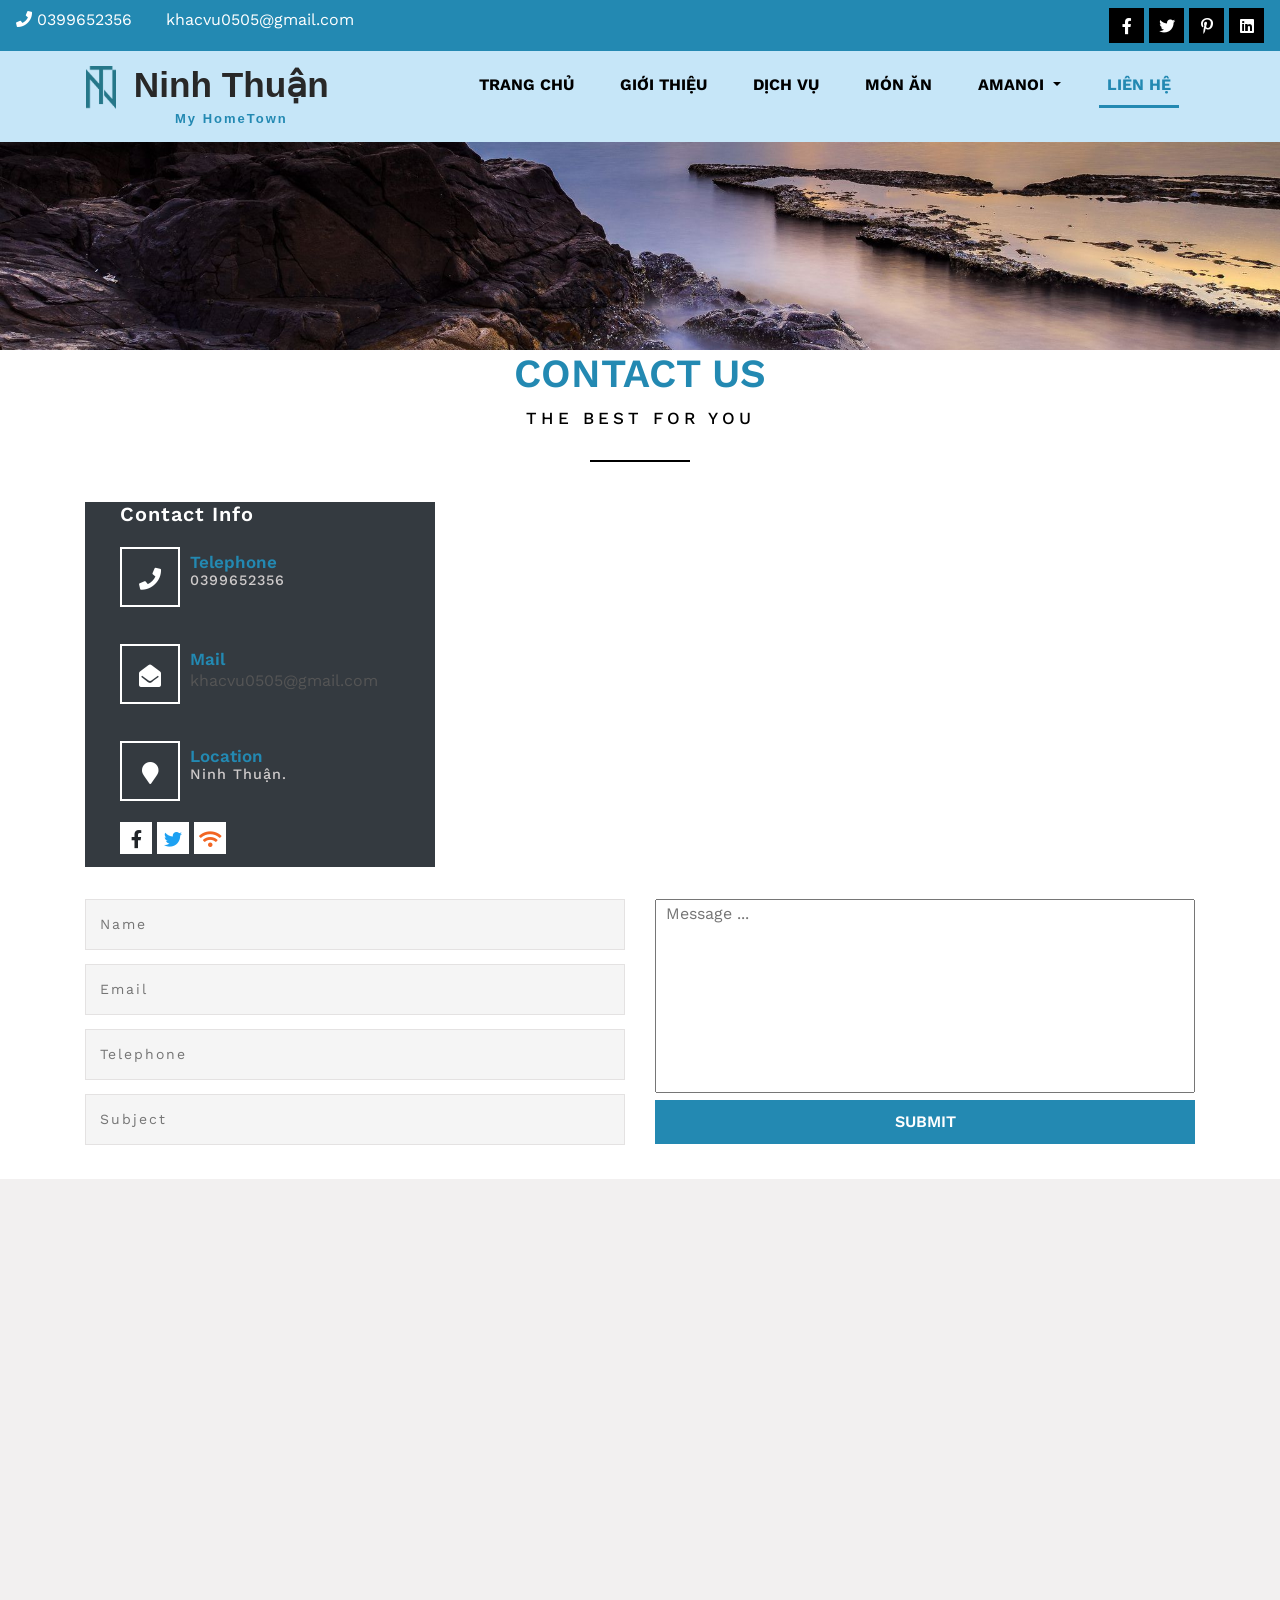
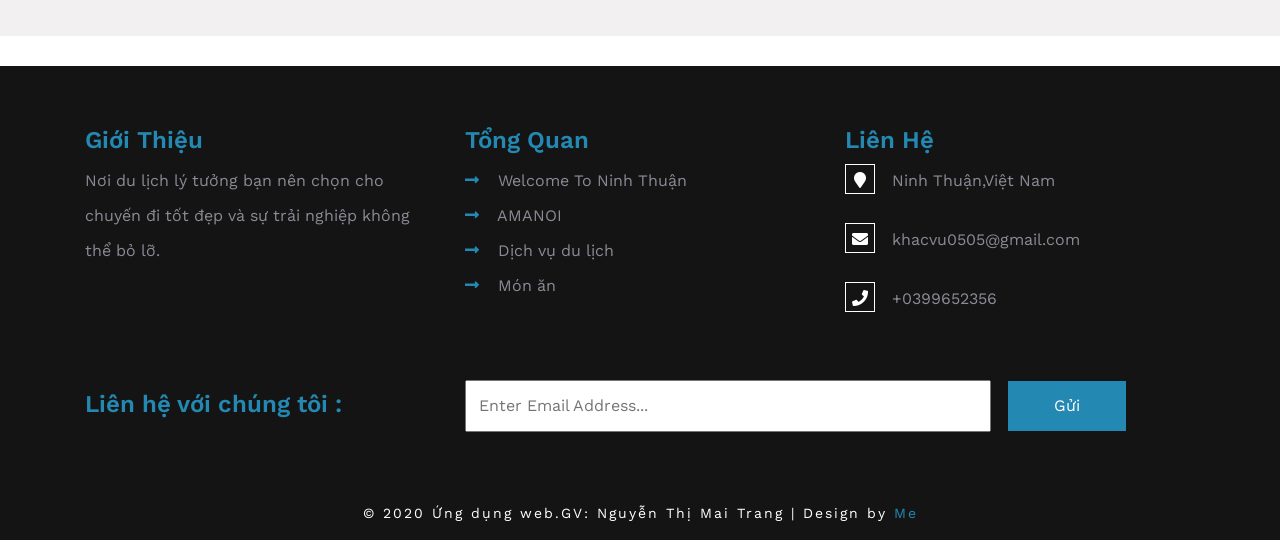
==== contact.html @ 6b917d50 "Project_MyHomeTown" ====
<!DOCTYPE html>
<html lang="en">

<head>
    <meta charset="UTF-8">
    <meta name="viewport" content="width=device-width, initial-scale=1.0">
    <title>Ninh Thuận Province</title>
    <!-- Owl Carousel (Phần banner)  -->
    <link rel="stylesheet" href="css/owl.carousel.min.css">
    <link rel="stylesheet" href="css/owl.theme.default.min.css">
    <!-- Font gg  -->
    <link href="https://fonts.googleapis.com/css2?family=Work+Sans:ital,wght@0,300;0,400;1,700&display=swap"
        rel="stylesheet">
    <!-- BS4 -->
    <link rel="stylesheet" href="https://stackpath.bootstrapcdn.com/bootstrap/4.5.0/css/bootstrap.min.css"
        integrity="sha384-9aIt2nRpC12Uk9gS9baDl411NQApFmC26EwAOH8WgZl5MYYxFfc+NcPb1dKGj7Sk" crossorigin="anonymous">
    <!-- Font AweSome  -->
    <link rel="stylesheet" href="https://cdnjs.cloudflare.com/ajax/libs/font-awesome/5.14.0/css/all.min.css">
    <!-- Main CSS  -->
    <link rel="stylesheet" href="css/contact.css">

</head>

<body>

    <header class="header">
        <div class="header__contact container-fluid " id="contact__header">
            <div class="row">
                <div class="col-md-6 text-white text-center text-md-left">
                    <span class="mr-4">
                        <i class="fa fa-phone" aria-hidden="true"></i>
                        0399652356
                    </span>
                    <span class="gmail">
                        <i class="fa fa-envelope-o" aria-hidden="true"></i>
                        <a href="#">khacvu0505@gmail.com</a>
                    </span>
                </div>
                <div class="col-md-6 text-right icons text-center text-md-right">
                    <a href="https://www.facebook.com/nguyen.khacvu.509" target="blank">
                        <i class="fab fa-facebook-f"></i>
                    </a>
                    <a href="#">
                        <i class="fab fa-twitter"></i>
                    </a>
                    <a href="#">
                        <i class="fab fa-pinterest-p" aria-hidden="true"></i>
                    </a>
                    <a href="#">
                        <i class="fab fa-linkedin" aria-hidden="true"></i>
                    </a>
                </div>

            </div>
        </div>
        <div class="header__nav ">
            <nav class="container navbar navbar-expand-md navbar-light ">
                <a class="navbar-brand" href="#" id="logo">

                    <h1 class="mb-0">
                        <img src="./img/logo.jpg" alt="logoNT" class="mr-2" width="30px">
                        Ninh Thuận
                    </h1>
                    <p class="mb-0 text-center ml-5">My HomeTown</p>
                </a>
                <button class="navbar-toggler" type="button" data-toggle="collapse" data-target="#navbar-instruction"
                    aria-controls="navbarSupportedContent" aria-expanded="false" aria-label="Toggle navigation">
                    <span class="navbar-toggler-icon"></span>
                </button>

                <div class="collapse navbar-collapse" id="navbar-instruction">
                    <ul class="navbar-nav ml-auto font-weight-bold">
                        <li class="nav-item ">
                            <a class="nav-link" href="index.html">TRANG CHỦ <span class="sr-only">(current)</span></a>

                        </li>
                        <li class="nav-item">
                            <a class="nav-link" href="#welcome">GIỚI THIỆU</a>
                        </li>
                        <li class="nav-item">
                            <a class="nav-link" href="#service">DỊCH VỤ</a>
                        </li>
                        <li class="nav-item">
                            <a class="nav-link" href="#food">MÓN ĂN</a>
                        </li>
                        <li class="nav-item dropdown">
                            <a class="nav-link dropdown-toggle" href="#amanoi" id="#amanoi" role="button"
                                data-toggle="amanoi" aria-haspopup="true" aria-expanded="false">
                                AMANOI
                            </a>
                            <div class="dropdown-menu" aria-labelledby="amanoi">
                                <a class="dropdown-item" href="#amanoi">Du lịch</a>
                                <a class="dropdown-item" href="#amanoi">Nghỉ dưỡng</a>

                            </div>
                        </li>
                        <li class="nav-item active">
                            <a class="nav-link" href="./contact.html">LIÊN HỆ</a>
                        </li>
                    </ul>

                </div>
            </nav>
        </div>
    </header>
    <section class="images"></section>
    <section class="contact">
        <div class="contact__title text-center">
            <h2>CONTACT US</h2>
            <p>THE BEST FOR YOU</p>
        </div>
        <div class="contact__content container-md pt-4">
            <div class="row">
                <div class=" col-lg-4">
                    <div class="contact__left bg-dark ">
                        <h3>Contact Info</h3>
                        <ul class="pl-0">
                            <li class="item">

                                <i class="fa fa-phone"></i>
                                <span>
                                    <h4>Telephone</h4>
                                    <h5>0399652356</h5>
                                </span>
                                <div class="clear"></div>
                            </li>
                            <li class="item py-3 mail">

                                <i class="fa fa-envelope-open"></i>
                                <span>
                                    <h4>Mail</h4>
                                    <a href="#">khacvu0505@gmail.com</a>
                                </span>
                                <div class="clear"></div>
                            </li>
                            <li class="item location">
                                <i class="fa fa-map-marker" aria-hidden="true"></i>
                                <span>
                                    <h4>Location</h4>
                                    <h5>Ninh Thuận.</h5>
                                </span>
                                <div class="clear"></div>
                            </li>
                            <li class=" icons">
                                <i class="fab fa-facebook-f"></i>
                                <i class="fab fa-twitter"></i>
                                <i class="fa fa-wifi" aria-hidden="true"></i>
                            </li>
                        </ul>
                    </div>
                </div>

                <div class="col-lg-8">
                    <div class="contact__right">
                    </div>
                </div>

            </div>
        </div>
        <div class="contact__map container pt-3">
            <form>
                <div class="row">
                    <div class=" col-12 col-lg-6">
                        <div class="formLeft container px-0">
                            <input type="text" placeholder="Name" required>
                            <input type="email" placeholder="Email" required>
                            <input type="tel" placeholder="Telephone" required>
                            <input type="text" placeholder="Subject" required>
                        </div>
                    </div>

                    <div class="col-12 col-lg-6">
                        <div class="formRight container px-0">
                            <textarea placeholder="Message ..."></textarea>
                            <button type="submit">SUBMIT</button>
                        </div>
                    </div>
                </div>

            </form>
        </div>
    </section>
    <section class="map">
        <iframe
            src="https://www.google.com/maps/embed?pb=!1m18!1m12!1m3!1d500017.24169936!2d108.61192009256891!3d11.737925483855966!2m3!1f0!2f0!3f0!3m2!1i1024!2i768!4f13.1!3m3!1m2!1s0x3170956e17fa09af%3A0xf8f5929e768e9e45!2zTmluaCBUaHXhuq1uLCBWaeG7h3QgTmFt!5e0!3m2!1svi!2s!4v1596954911091!5m2!1svi!2s"
            width="600" height="450" frameborder="0" style="border:0;" allowfullscreen="" aria-hidden="false"
            tabindex="0">
        </iframe>
    </section>
    <footer class="footer">
        <div class="footer__info container">
            <div class="row ">
                <div class="footer__items col-12 col-lg-4">
                    <h4>Giới Thiệu</h4>
                    <p class="footer__text">Nơi du lịch lý tưởng bạn nên chọn cho chuyến đi tốt đẹp và sự trải nghiệp
                        không thể bỏ lỡ.</p>
                </div>
                <div class="footer__items arrowRight col-12 col-lg-4">
                    <h4>Tổng Quan</h4>
                    <ul>
                        <li><a href="#">
                                <i class="fa fa-long-arrow-alt-right"></i>
                                Welcome To Ninh Thuận
                            </a></li>
                        <li><a href="#stats">
                                <i class="fa fa-long-arrow-alt-right"></i>
                                AMANOI
                            </a></li>
                        <li><a href="#service">
                                <i class="fa fa-long-arrow-alt-right"></i>
                                Dịch vụ du lịch
                            </a></li>
                        <li><a href="#food">
                                <i class="fa fa-long-arrow-alt-right"></i>
                                Món ăn
                            </a></li>

                    </ul>
                </div>
                <div class="footer__items  footer__icons col-12 col-lg-4">
                    <h4 id="lienhe">Liên Hệ</h4>
                    <ul>
                        <li><a href="#">
                                <i class="fa fa-map-marker" aria-hidden="true"></i>
                                Ninh Thuận,Việt Nam
                            </a></li>
                        <li class="my-4"><a href="#">
                                <i class="fa fa-envelope" aria-hidden="true"></i>
                                khacvu0505@gmail.com
                            </a></li>
                        <li><a href="#">
                                <i class="fa fa-phone" aria-hidden="true"></i>
                                +0399652356
                            </a></li>
                    </ul>
                </div>
            </div>
        </div>
        <div class="footer__signUp container mt-5">
            <div class="row">
                <h4 class="col-12 col-lg-4">Liên hệ với chúng tôi : </h4>
                <form class="col-12 col-lg-8">
                    <input type="text" placeholder="Enter Email Address..." required>
                    <button type="submit" value="SUBMIT">Gửi</button>
                </form>
            </div>

        </div>
        <div class="footer__design mt-5">
            <p class="col-12">© 2020 Ứng dụng web.GV: Nguyễn Thị Mai Trang | Design by <a href="#">Me</a> </p>
        </div>
    </footer>


    <!-- BS4 JS  -->
    <script src="https://code.jquery.com/jquery-3.5.1.min.js"
        integrity="sha256-9/aliU8dGd2tb6OSsuzixeV4y/faTqgFtohetphbbj0=" crossorigin="anonymous"></script>
    <script src="https://cdn.jsdelivr.net/npm/popper.js@1.16.0/dist/umd/popper.min.js"
        integrity="sha384-Q6E9RHvbIyZFJoft+2mJbHaEWldlvI9IOYy5n3zV9zzTtmI3UksdQRVvoxMfooAo"
        crossorigin="anonymous"></script>
    <script src="https://stackpath.bootstrapcdn.com/bootstrap/4.5.0/js/bootstrap.min.js"
        integrity="sha384-OgVRvuATP1z7JjHLkuOU7Xw704+h835Lr+6QL9UvYjZE3Ipu6Tp75j7Bh/kR0JKI"
        crossorigin="anonymous"></script>


</body>
---- css/contact.css ----
html,
body {
    font-family: "Work Sans", sans-serif;
}
.clear {
    clear: both;
}
/* Header  */
header {
    position: fixed;
    z-index: 999;
    width: 100%;
    background-color: #c6e6f8;
}
.header__contact {
    background: #2389b2;
    padding: 0.5em 1em;
}
.header .header__contact .row .gmail a {
    text-decoration: none;
    color: white;
    transition: all 0.5s;
}
.header .header__contact .row .gmail a:hover {
    color: #00a98f;
}
.header .icons i {
    width: 35px;
    height: 35px;
    border: 1px solid black;
    background-color: black;
    color: white;
    text-align: center;
    line-height: 35px;
    transition: all 0.5s;
}
.header .icons i:hover {
    border: 1px solid white;
    background-color: #2389b2;
    color: white;
    cursor: pointer;
}
.header__nav {
    background-attachment: fixed;
}
.header__nav #logo p {
    font-size: 13px;
    color: #2389b2;
    letter-spacing: 2px;
    font-weight: 700;
    font-family: sans-serif;
}
.header__nav #logo h1 {
    color: #282828;
    font-weight: bold;
    font-family: sans-serif;
    font-size: 2.2rem;
}
.navbar-nav .nav-item .nav-link {
    color: black;
}
.navbar-nav .nav-item::after {
    content: "";
    width: 0;
    height: 3px;
    display: block;
    background-color: #2389b2;
    transition: all 0.5s;
}
.navbar-nav .nav-item {
    margin: 0px 15px;
}
.navbar-nav .nav-item:hover::after {
    width: 100%;
}
.navbar-nav .nav-item:hover .nav-link {
    color: #2389b2;
    transition: all 0.5s;
}
.navbar-nav .nav-item.active::after {
    width: 100%;
}
.header .navbar-nav .nav-item.active a {
    color: #2389b2;
}
.header .navbar-nav .dropdown-menu {
    background-color: rgba(0, 0, 0, 0.65);
}
.header .navbar-nav .dropdown-menu .dropdown-item {
    color: white;
    transition: all 0.7s;
}
.header .navbar-nav .dropdown-menu .dropdown-item:hover {
    color: #2389b2;
    background-color: transparent;
}
.header .header__nav .navbar-collapse .navbar-nav {
    margin-top: -20px;
}

@media screen and (min-width: 768px) and (max-width: 992px) {
    .header__nav #logo h1 {
        font-size: 2rem;
    }
    .navbar-nav .nav-item {
        margin: 0px 5px;
    }
    .navbar-expand-md .navbar-nav .nav-link {
        padding: 0px;
    }
}

/* Images  */
.images {
    background: url("../img/banner2.jpg") no-repeat;
    height: 350px;
    background-size: cover;
    background-position: center;
}
/* CONTACT  */

.contact .contact__title h2 {
    font-size: 40px;
    font-weight: 600;
    color: #2389b2;
}
.contact .contact__title p {
    font-size: 17px;
    letter-spacing: 4px;
    color: #000000;
    font-weight: 500;
    position: relative;
    padding-bottom: 30px;
}
.contact .contact__title p::after {
    content: "";
    display: block;
    width: 100px;
    height: 2px;
    background-color: black;
    position: absolute;
    left: 50%;
    transform: translateX(-50%);
    bottom: 0;
}
.contact__left ul .item i {
    width: 60px;
    height: 60px;
    float: left;
    border: 2px solid white;
    text-align: center;
    line-height: 60px;
    margin-right: 10px;
    color: white;
    font-size: 22px;
}
.contact__left ul .item {
    margin: 21px 0;
}
.contact__left ul {
    list-style: none;
}
.contact__left ul .item span h4 {
    margin-bottom: 0;
    font-size: 17px;
    font-weight: 600;
    color: #2389b2;
    padding-top: 5px;
}
.contact__left ul .item span h5 {
    color: #cecaca;
    font-size: 0.9em;
    letter-spacing: 1px;
}

.contact__left h3 {
    font-weight: 600;
    font-size: 20px;
    color: #fff;
    letter-spacing: 1px;
}
.contact__left {
    padding-left: 35px;
}
.contact__left .item.mail a {
    color: #555;
    transition: all 0.5s;
}
.contact__left .item.mail a:hover {
    color: #2fdab8;
    text-decoration: none;
}

.contact__left ul .icons i {
    height: 32px;
    width: 32px;
    border: 1px solid white;
    text-align: center;
    background-color: white;
    line-height: 32px;
    font-size: 18px;
    margin-bottom: 13.5px;
}
.contact__left ul .icons .fa-facebook {
    color: #3b5998;
    transition: all 0.5s;
}
.contact__left ul .icons .fa-facebook:hover {
    background: #3b5998;
    color: #ffffff;
    cursor: pointer;
    border-color: #3b5998;
}
.contact__left ul .icons .fa-twitter {
    color: #1da1f2;
    transition: all 0.5s;
}
.contact__left ul .icons .fa-twitter:hover {
    background: #1da1f2;
    color: #ffffff;
    cursor: pointer;
    border-color: #1da1f2;
}
.contact__left ul .icons .fa-wifi {
    color: #f26522;
    transition: all 0.5s;
}
.contact__left ul .icons .fa-wifi:hover {
    background: #f26522;
    color: #ffffff;
    border-color: #f26522;
    cursor: pointer;
}
.contact__right {
    background: url("../img/banner3.jpg") no-repeat;
    background-size: cover;
    height: 372px;
    background-position: center center;
}
.contact__map .formLeft input {
    outline: none;
    padding: 14px;
    font-size: 14px;
    color: #212121;
    background: #f5f5f5;
    border: 1px solid #e4e2e2;
    margin-bottom: 1em;
    letter-spacing: 2px;
    width: 100%;
}
.contact__map .formRight textarea {
    width: 100%;
    height: 194px;
    resize: none;
    padding-left: 10px;
}
.contact__map .formRight textarea:focus {
    outline: none;
}
.contact__map .formRight button {
    width: 100%;
    padding: 9px 0px;
    background-color: #2389b2;
    border: 1px solid #2389b2;
    outline: none;
    color: white;
    font-weight: 600;
}
/* MAP  */
.map {
    background-color: rgba(206, 197, 197, 0.267);
    margin-top: 20px;
}
.map iframe {
    width: 100%;
    padding: 30px 0;
}

/* FOOTER  */
.footer {
    margin-top: 30px;
    background-color: #141414;
    padding: 60px 0;
    position: relative;
}
.footer .footer__items ul {
    list-style: none;
    padding-left: 0;
}
.footer .footer__items li {
    line-height: 35px;
}
.footer .footer__items h4 {
    color: #2389b2;
    font-weight: 600;
}
.footer .footer__items li a {
    color: #8b8b96;
}
.footer .footer__items.arrowRight li a i {
    color: #2389b2;
    margin-right: 14px;
}
.footer__info .footer__items .footer__text {
    color: #8b8b96;
    line-height: 35px;
}
.footer__info .footer__items a:hover {
    text-decoration: none;
}
.footer__items.footer__icons li a i {
    color: white;
    width: 30px;
    height: 30px;
    border: 1px solid white;
    line-height: 30px;
    margin-right: 12px;
    text-align: center;
}
.footer .footer__signUp h4 {
    color: #2389b2;
    font-weight: 600;
    padding-top: 10px;
}
.footer .footer__signUp form input {
    padding: 12px;
    width: 72%;
    color: #888;
    margin-right: 12px;
}
.footer .footer__signUp form button {
    padding: 12px 45px;
    border: 1px solid #2389b2;
    background-color: #2389b2;
    color: white;
    transition: all 0.5s;
}
.footer .footer__signUp form button:hover {
    background-color: #ec1955;
    outline: none;
}
.footer__design p {
    color: #fff;
    font-size: 14px;
    letter-spacing: 2px;
    position: absolute;
    bottom: 0px;
    width: 100%;
    text-align: center;
}
.footer__design p a {
    color: #2389b2;
    transition: all 0.7s;
    text-decoration: none;
}
.footer__design p a:hover {
    color: white;
}

@media screen and (max-width: 767px) {
    .footer .footer__signUp form input {
        padding: 12px;
        width: 60%;
        color: #888;
        margin-right: 12px;
    }
}
@media screen and (min-width: 992px) and (max-width: 1199px) {
    .footer .footer__signUp h4 {
        color: #ff4f81;
        font-weight: 600;
        padding-top: 10px;
        font-size: 22px;
    }
    .footer .footer__signUp form input {
        padding: 12px;
        width: 60%;
        color: #888;
        margin-right: 12px;
    }
}
@media screen and (max-width: 581px) {
    .footer__design p {
        color: #fff;
        font-size: 12px;
        letter-spacing: 2px;
        position: absolute;
        bottom: 0px;
        width: 100%;
        text-align: center;
    }
}
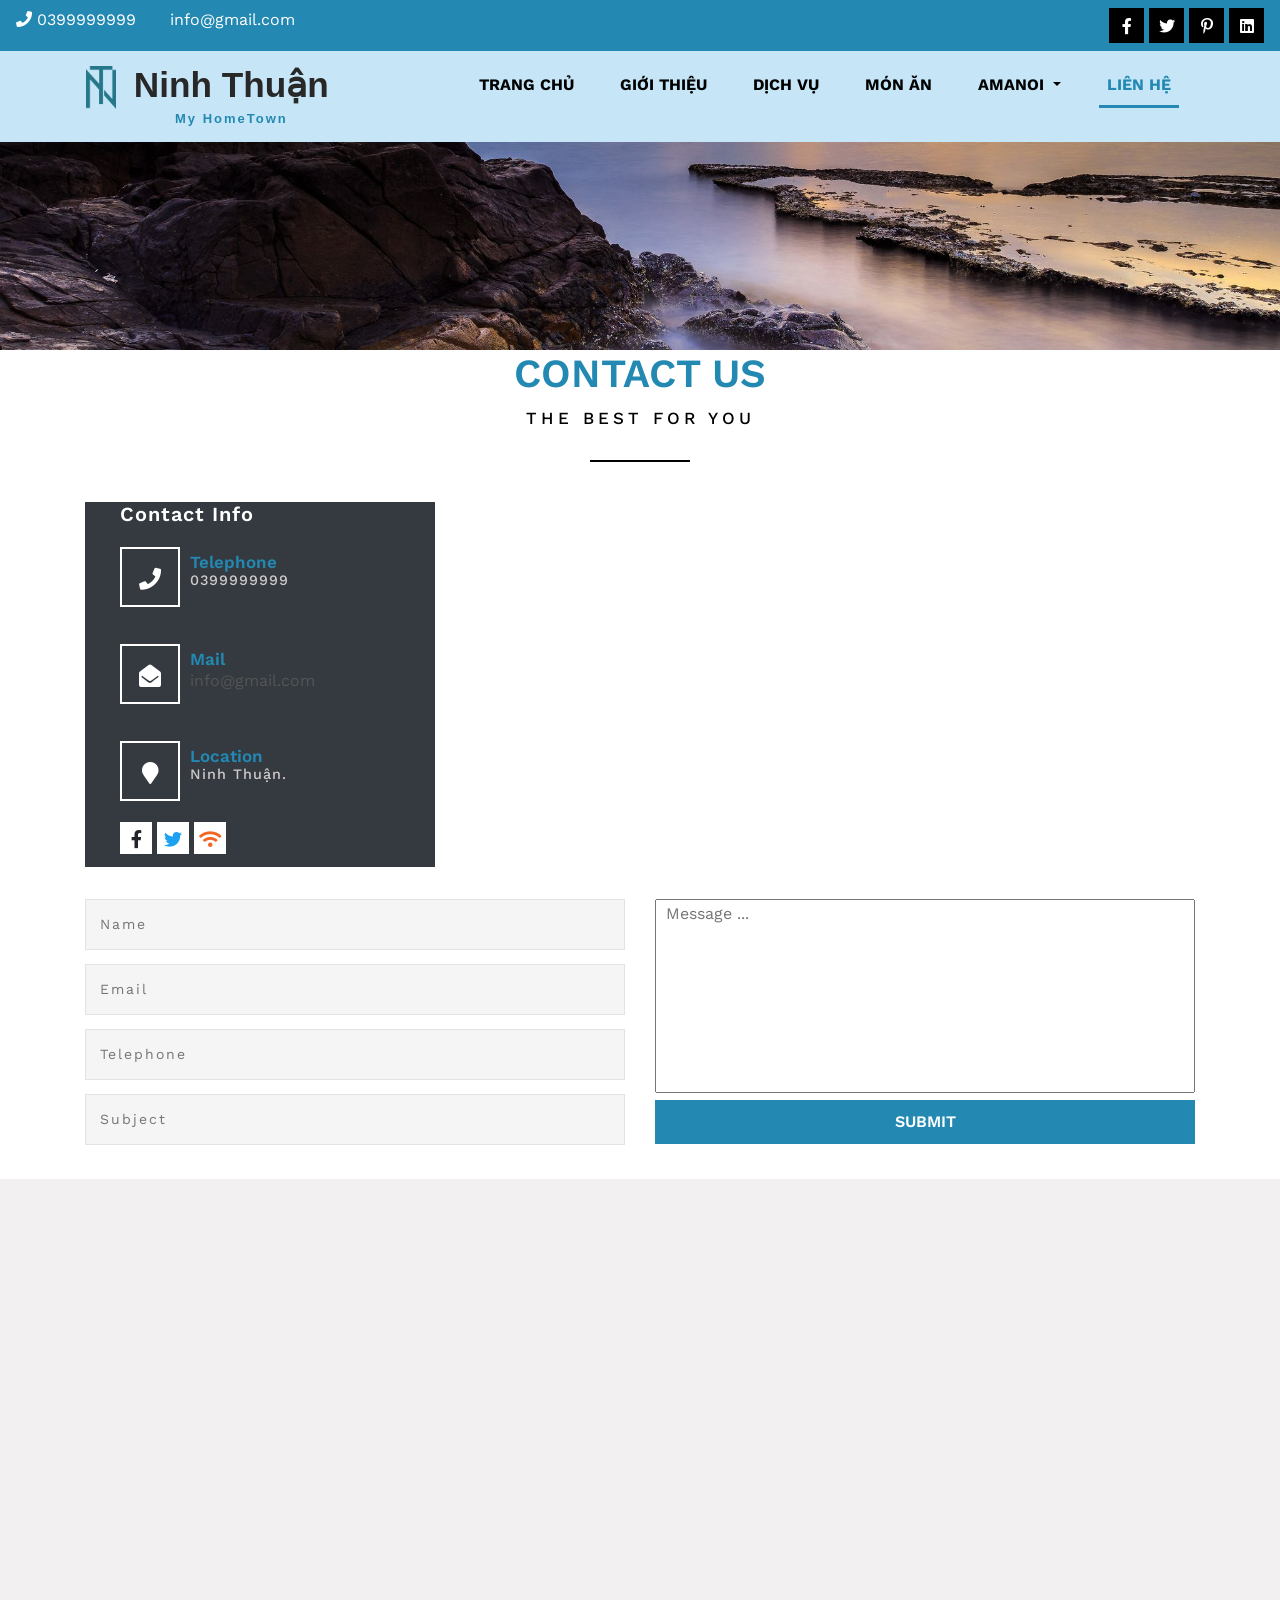
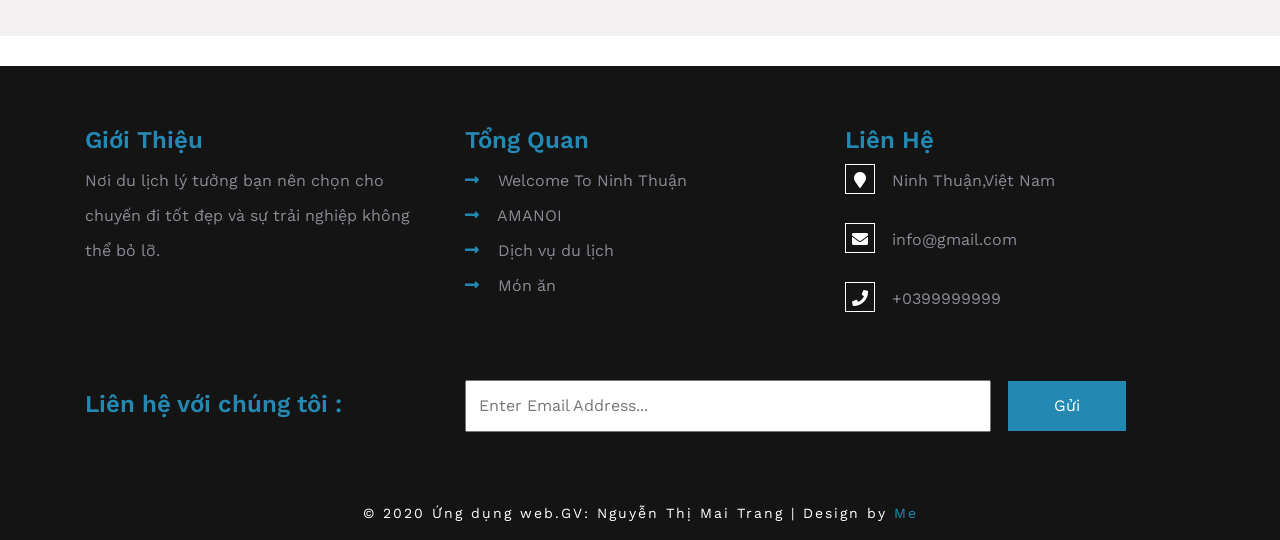
==== commit 3d8d9151: "Adjust text" ====
--- a/contact.html
+++ b/contact.html
@@ -29,11 +29,11 @@
                 <div class="col-md-6 text-white text-center text-md-left">
                     <span class="mr-4">
                         <i class="fa fa-phone" aria-hidden="true"></i>
-                        0399652356
+                        0399999999
                     </span>
                     <span class="gmail">
                         <i class="fa fa-envelope-o" aria-hidden="true"></i>
-                        <a href="#">khacvu0505@gmail.com</a>
+                        <a href="mailto:info@gmail.com">info@gmail.com</a>
                     </span>
                 </div>
                 <div class="col-md-6 text-right icons text-center text-md-right">
@@ -72,7 +72,6 @@
                     <ul class="navbar-nav ml-auto font-weight-bold">
                         <li class="nav-item ">
                             <a class="nav-link" href="index.html">TRANG CHỦ <span class="sr-only">(current)</span></a>
-
                         </li>
                         <li class="nav-item">
                             <a class="nav-link" href="#welcome">GIỚI THIỆU</a>
@@ -120,7 +119,7 @@
                                 <i class="fa fa-phone"></i>
                                 <span>
                                     <h4>Telephone</h4>
-                                    <h5>0399652356</h5>
+                                    <h5>0399999999</h5>
                                 </span>
                                 <div class="clear"></div>
                             </li>
@@ -129,7 +128,7 @@
                                 <i class="fa fa-envelope-open"></i>
                                 <span>
                                     <h4>Mail</h4>
-                                    <a href="#">khacvu0505@gmail.com</a>
+                                    <a href="mailto:info@gmail.com">info@gmail.com</a>
                                 </span>
                                 <div class="clear"></div>
                             </li>
@@ -224,13 +223,13 @@
                                 <i class="fa fa-map-marker" aria-hidden="true"></i>
                                 Ninh Thuận,Việt Nam
                             </a></li>
-                        <li class="my-4"><a href="#">
+                        <li class="my-4"><a href="mailto:info@gmail.com">
                                 <i class="fa fa-envelope" aria-hidden="true"></i>
-                                khacvu0505@gmail.com
+                                info@gmail.com
                             </a></li>
                         <li><a href="#">
                                 <i class="fa fa-phone" aria-hidden="true"></i>
-                                +0399652356
+                                +0399999999
                             </a></li>
                     </ul>
                 </div>
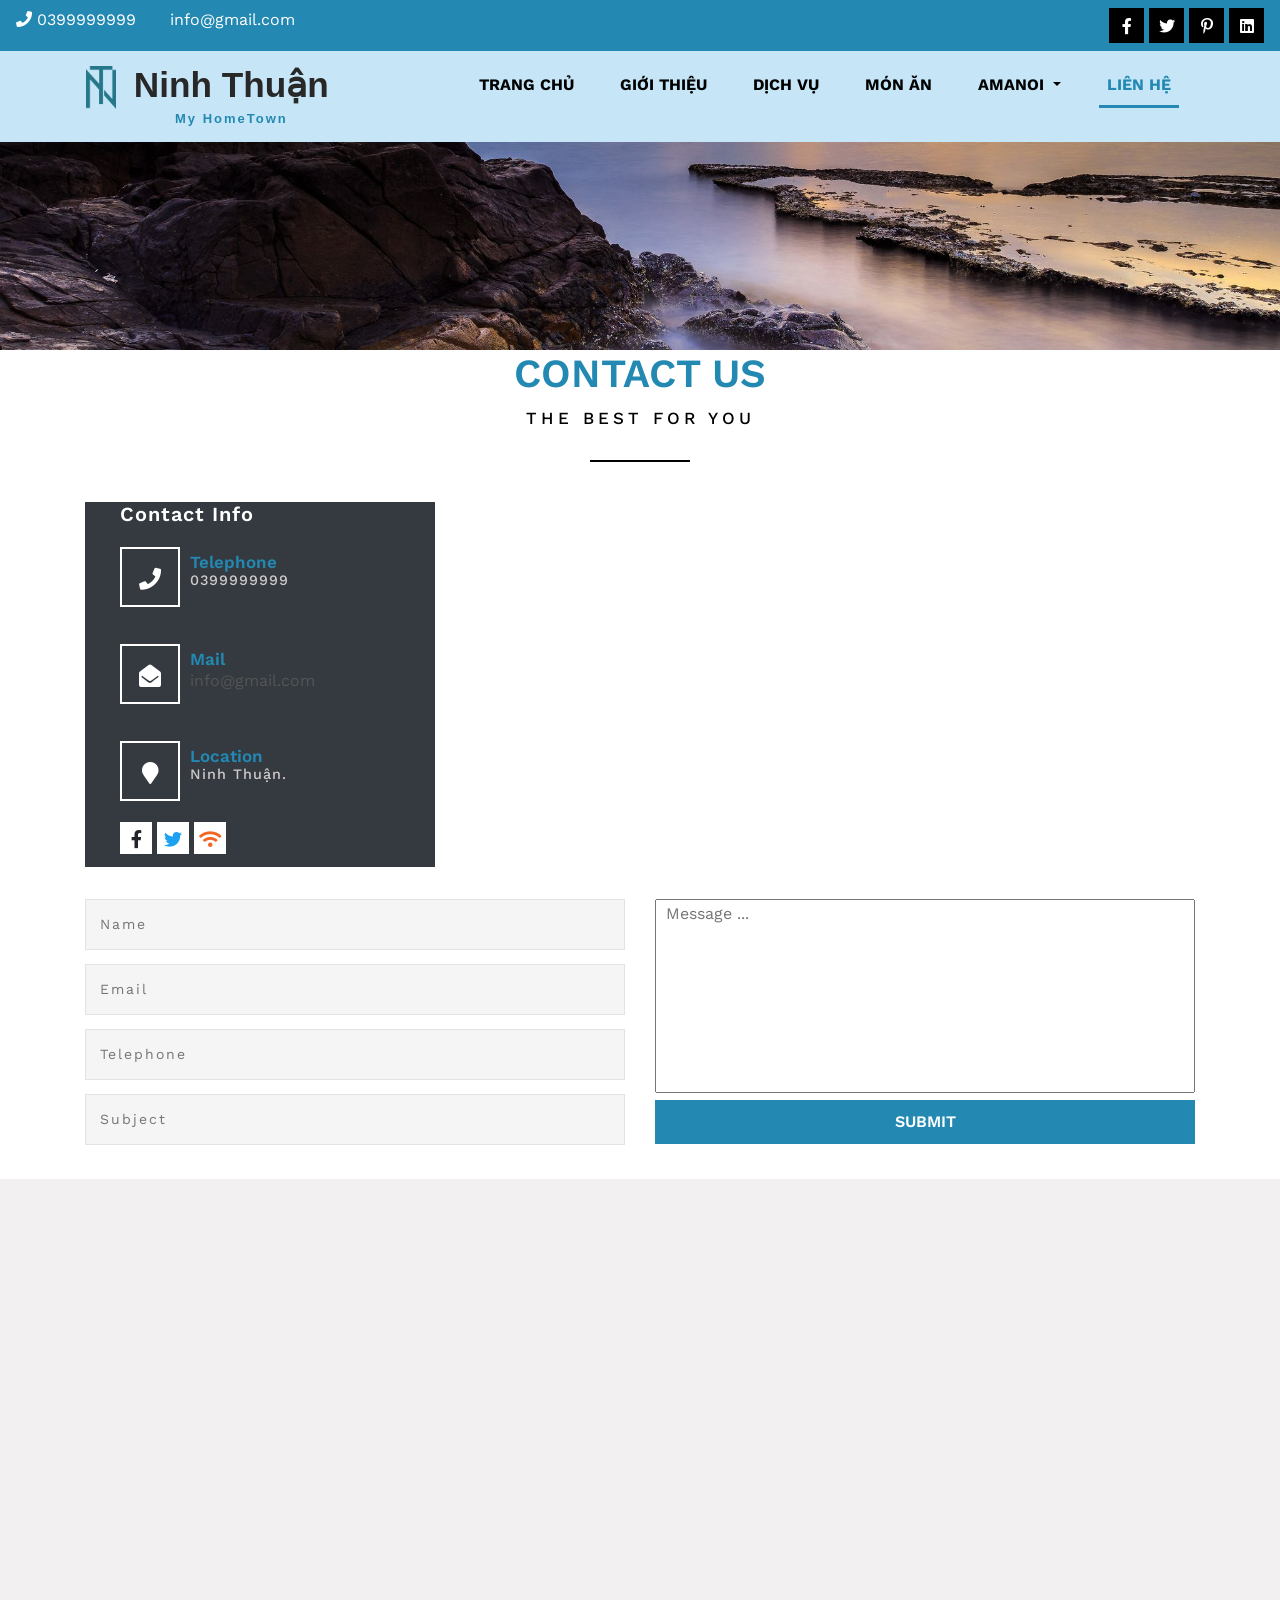
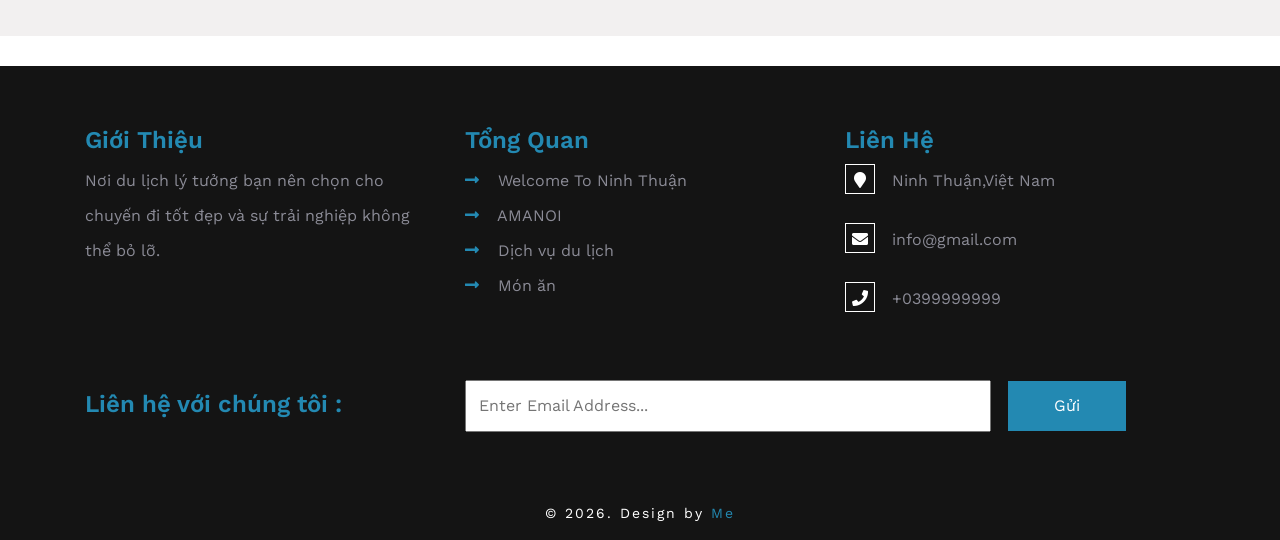
==== commit d1c28c88: "Adjust text" ====
--- a/contact.html
+++ b/contact.html
@@ -246,7 +246,7 @@
 
         </div>
         <div class="footer__design mt-5">
-            <p class="col-12">© 2020 Ứng dụng web.GV: Nguyễn Thị Mai Trang | Design by <a href="#">Me</a> </p>
+            <p class="col-12">© 2026. Design by <a href="#">Me</a> </p>
         </div>
     </footer>
 
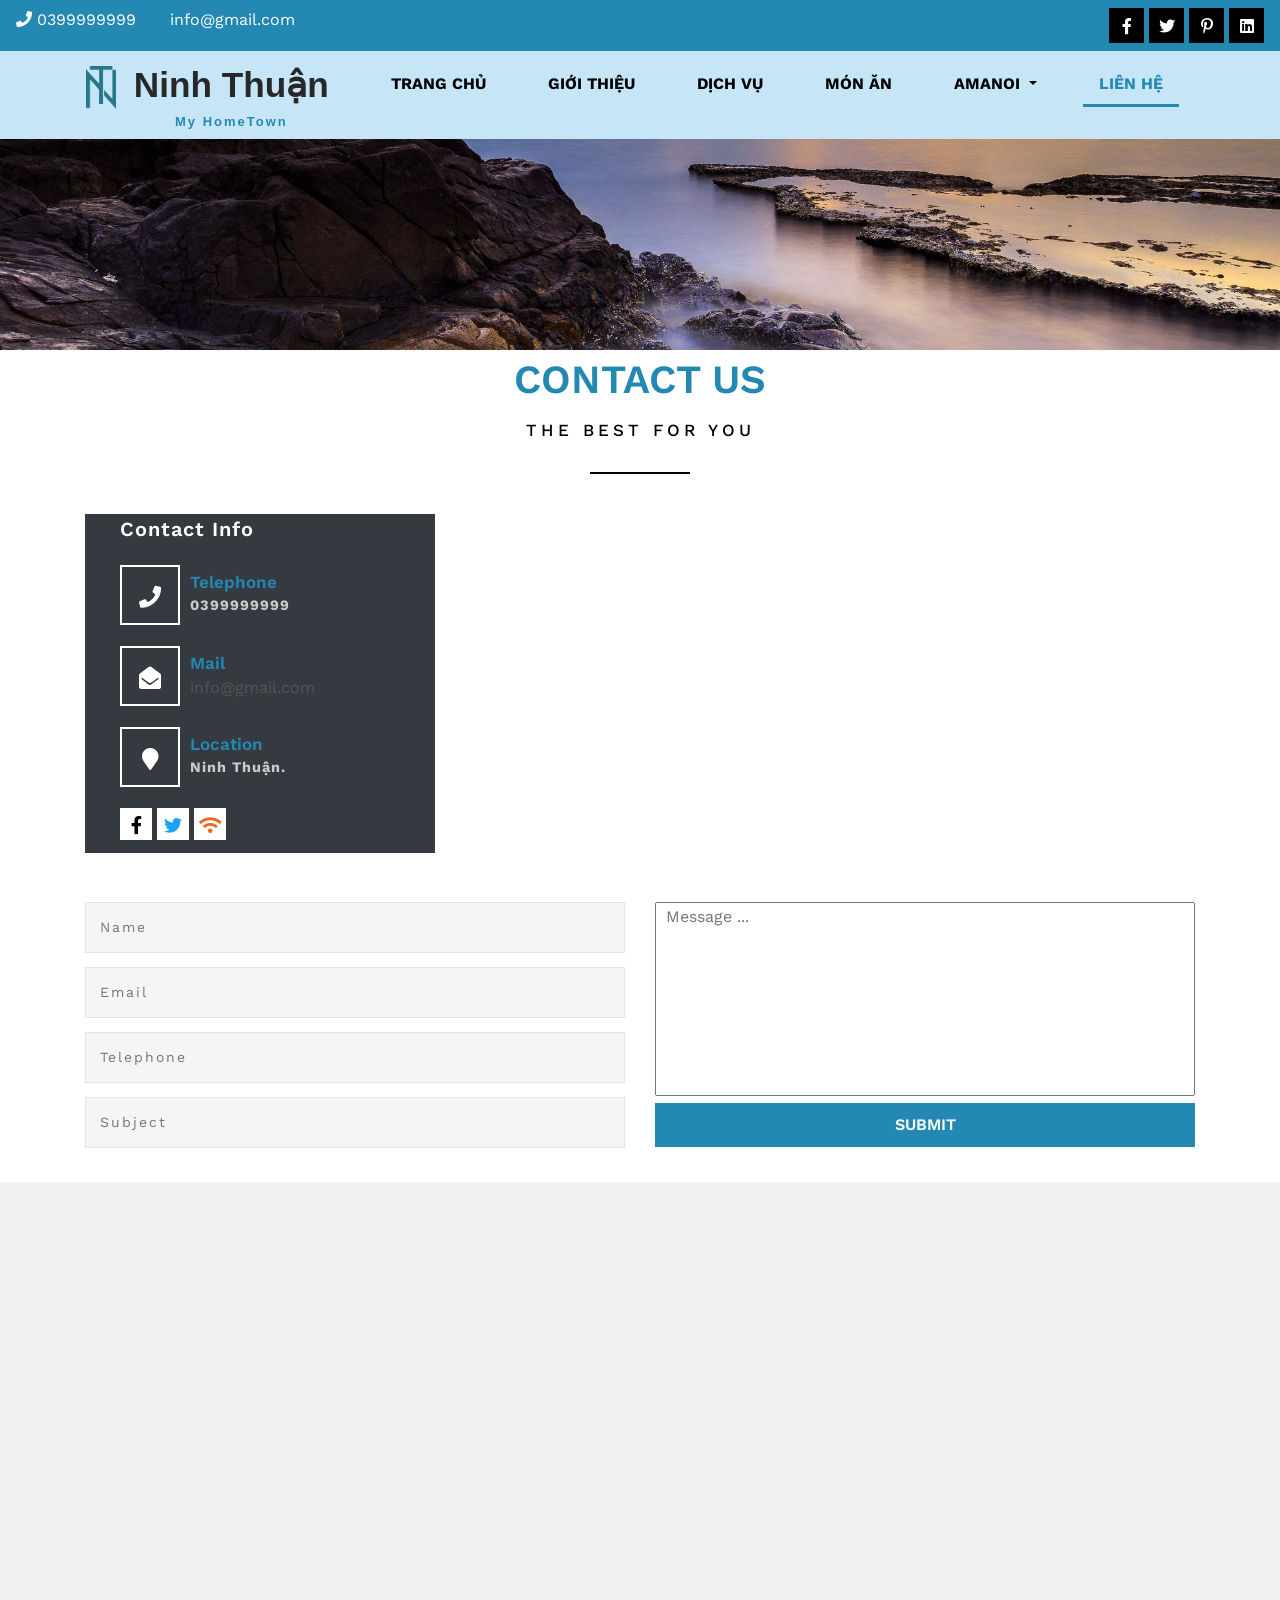
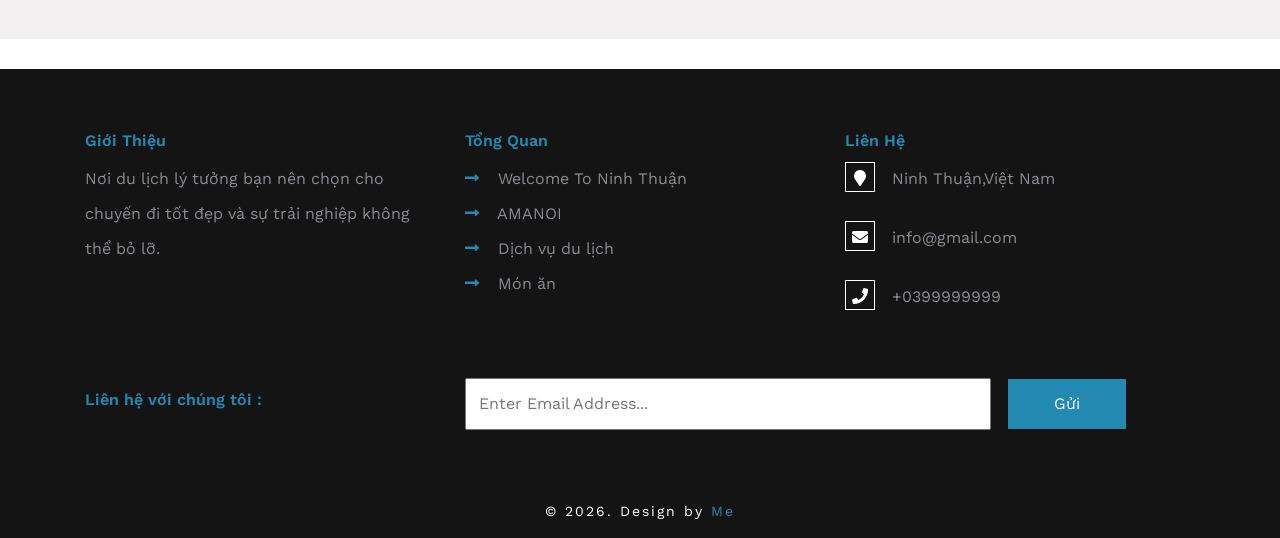
==== commit 4b9317a9: "Remove bootstrap" ====
--- a/contact.html
+++ b/contact.html
@@ -11,11 +11,10 @@
     <!-- Font gg  -->
     <link href="https://fonts.googleapis.com/css2?family=Work+Sans:ital,wght@0,300;0,400;1,700&display=swap"
         rel="stylesheet">
-    <!-- BS4 -->
-    <link rel="stylesheet" href="https://stackpath.bootstrapcdn.com/bootstrap/4.5.0/css/bootstrap.min.css"
-        integrity="sha384-9aIt2nRpC12Uk9gS9baDl411NQApFmC26EwAOH8WgZl5MYYxFfc+NcPb1dKGj7Sk" crossorigin="anonymous">
     <!-- Font AweSome  -->
     <link rel="stylesheet" href="https://cdnjs.cloudflare.com/ajax/libs/font-awesome/5.14.0/css/all.min.css">
+    <!-- Base CSS (Bootstrap replacement) -->
+    <link rel="stylesheet" href="css/base.css">
     <!-- Main CSS  -->
     <link rel="stylesheet" href="css/contact.css">
 
@@ -251,15 +250,9 @@
     </footer>
 
 
-    <!-- BS4 JS  -->
     <script src="https://code.jquery.com/jquery-3.5.1.min.js"
         integrity="sha256-9/aliU8dGd2tb6OSsuzixeV4y/faTqgFtohetphbbj0=" crossorigin="anonymous"></script>
-    <script src="https://cdn.jsdelivr.net/npm/popper.js@1.16.0/dist/umd/popper.min.js"
-        integrity="sha384-Q6E9RHvbIyZFJoft+2mJbHaEWldlvI9IOYy5n3zV9zzTtmI3UksdQRVvoxMfooAo"
-        crossorigin="anonymous"></script>
-    <script src="https://stackpath.bootstrapcdn.com/bootstrap/4.5.0/js/bootstrap.min.js"
-        integrity="sha384-OgVRvuATP1z7JjHLkuOU7Xw704+h835Lr+6QL9UvYjZE3Ipu6Tp75j7Bh/kR0JKI"
-        crossorigin="anonymous"></script>
+    <script src="./js/main.js"></script>
 
 
 </body>
--- a/css/base.css
+++ b/css/base.css
@@ -0,0 +1,471 @@
+/* ========================================
+   Base CSS - Bootstrap Replacement
+   ======================================== */
+
+/* Reset / Box-sizing */
+*,
+*::before,
+*::after {
+    box-sizing: border-box;
+}
+
+body {
+    margin: 0;
+    padding: 0;
+    line-height: 1.5;
+}
+
+a {
+    color: inherit;
+    text-decoration: none;
+}
+
+img {
+    vertical-align: middle;
+}
+
+ul, ol {
+    margin-top: 0;
+    margin-bottom: 1rem;
+}
+
+h1, h2, h3, h4, h5, h6 {
+    margin-top: 0;
+    margin-bottom: 0.5rem;
+}
+
+p {
+    margin-top: 0;
+    margin-bottom: 1rem;
+}
+
+button, input, textarea {
+    font-family: inherit;
+    font-size: inherit;
+    line-height: inherit;
+}
+
+/* ========================================
+   Grid System
+   ======================================== */
+
+.container {
+    width: 100%;
+    padding-right: 15px;
+    padding-left: 15px;
+    margin-right: auto;
+    margin-left: auto;
+}
+
+@media (min-width: 576px) {
+    .container { max-width: 540px; }
+}
+@media (min-width: 768px) {
+    .container { max-width: 720px; }
+}
+@media (min-width: 992px) {
+    .container { max-width: 960px; }
+}
+@media (min-width: 1200px) {
+    .container { max-width: 1140px; }
+}
+
+.container-fluid {
+    width: 100%;
+    padding-right: 15px;
+    padding-left: 15px;
+    margin-right: auto;
+    margin-left: auto;
+}
+
+.container-md {
+    width: 100%;
+    padding-right: 15px;
+    padding-left: 15px;
+    margin-right: auto;
+    margin-left: auto;
+}
+
+@media (min-width: 768px) {
+    .container-md { max-width: 720px; }
+}
+@media (min-width: 992px) {
+    .container-md { max-width: 960px; }
+}
+@media (min-width: 1200px) {
+    .container-md { max-width: 1140px; }
+}
+
+.row {
+    display: flex;
+    flex-wrap: wrap;
+    margin-right: -15px;
+    margin-left: -15px;
+}
+
+/* Base columns */
+[class*="col-"] {
+    position: relative;
+    width: 100%;
+    padding-right: 15px;
+    padding-left: 15px;
+}
+
+.col-12 { flex: 0 0 100%; max-width: 100%; }
+
+/* SM breakpoint (>=576px) */
+@media (min-width: 576px) {
+    .col-sm-6 { flex: 0 0 50%; max-width: 50%; }
+}
+
+/* MD breakpoint (>=768px) */
+@media (min-width: 768px) {
+    .col-md-3 { flex: 0 0 25%; max-width: 25%; }
+    .col-md-4 { flex: 0 0 33.333333%; max-width: 33.333333%; }
+    .col-md-5 { flex: 0 0 41.666667%; max-width: 41.666667%; }
+    .col-md-6 { flex: 0 0 50%; max-width: 50%; }
+    .col-md-7 { flex: 0 0 58.333333%; max-width: 58.333333%; }
+}
+
+/* LG breakpoint (>=992px) */
+@media (min-width: 992px) {
+    .col-lg-4 { flex: 0 0 33.333333%; max-width: 33.333333%; }
+    .col-lg-6 { flex: 0 0 50%; max-width: 50%; }
+    .col-lg-8 { flex: 0 0 66.666667%; max-width: 66.666667%; }
+}
+
+/* ========================================
+   Utility Classes
+   ======================================== */
+
+/* Spacing */
+.mb-0 { margin-bottom: 0 !important; }
+.mb-3 { margin-bottom: 1rem !important; }
+.mb-5 { margin-bottom: 3rem !important; }
+.mt-5 { margin-top: 3rem !important; }
+.my-4 { margin-top: 1.5rem !important; margin-bottom: 1.5rem !important; }
+.my-5 { margin-top: 3rem !important; margin-bottom: 3rem !important; }
+.ml-5 { margin-left: 3rem !important; }
+.ml-auto { margin-left: auto !important; }
+.mr-2 { margin-right: 0.5rem !important; }
+.mr-4 { margin-right: 1.5rem !important; }
+.pl-0 { padding-left: 0 !important; }
+.pt-3 { padding-top: 1rem !important; }
+.pt-4 { padding-top: 1.5rem !important; }
+.pb-4 { padding-bottom: 1.5rem !important; }
+.px-0 { padding-left: 0 !important; padding-right: 0 !important; }
+
+/* Text */
+.text-center { text-align: center !important; }
+.text-white { color: #fff !important; }
+.text-right { text-align: right !important; }
+.font-weight-bold { font-weight: 700 !important; }
+
+@media (min-width: 768px) {
+    .text-md-left { text-align: left !important; }
+    .text-md-right { text-align: right !important; }
+}
+
+/* Display */
+.d-block { display: block !important; }
+.w-100 { width: 100% !important; }
+
+.img-fluid {
+    max-width: 100%;
+    height: auto;
+}
+
+/* Background */
+.bg-dark { background-color: #343a40 !important; }
+
+/* Accessibility */
+.sr-only {
+    position: absolute;
+    width: 1px;
+    height: 1px;
+    padding: 0;
+    margin: -1px;
+    overflow: hidden;
+    clip: rect(0, 0, 0, 0);
+    white-space: nowrap;
+    border: 0;
+}
+
+/* ========================================
+   Navbar Component
+   ======================================== */
+
+.navbar {
+    display: flex;
+    align-items: center;
+    justify-content: space-between;
+    flex-wrap: wrap;
+    padding: 0.5rem 1rem;
+}
+
+.navbar-brand {
+    display: flex;
+    flex-direction: column;
+    text-decoration: none;
+    white-space: nowrap;
+}
+
+.navbar-toggler {
+    display: none;
+    padding: 0.25rem 0.75rem;
+    font-size: 1.25rem;
+    line-height: 1;
+    background-color: transparent;
+    border: 1px solid rgba(0, 0, 0, 0.1);
+    border-radius: 0.25rem;
+    cursor: pointer;
+}
+
+.navbar-toggler-icon {
+    display: inline-block;
+    width: 1.5em;
+    height: 1.5em;
+    vertical-align: middle;
+    background-image: url("data:image/svg+xml,%3csvg xmlns='http://www.w3.org/2000/svg' width='30' height='30' viewBox='0 0 30 30'%3e%3cpath stroke='rgba(0, 0, 0, 0.5)' stroke-linecap='round' stroke-miterlimit='10' stroke-width='2' d='M4 7h22M4 15h22M4 23h22'/%3e%3c/svg%3e");
+    background-repeat: no-repeat;
+    background-position: center;
+    background-size: 100%;
+}
+
+.navbar-collapse {
+    flex-basis: 100%;
+    flex-grow: 1;
+    align-items: center;
+}
+
+.navbar-nav {
+    display: flex;
+    list-style: none;
+    margin: 0;
+    padding: 0;
+}
+
+.nav-item {
+    position: relative;
+}
+
+.nav-link {
+    display: block;
+    padding: 0.5rem 1rem;
+    text-decoration: none;
+}
+
+/* Mobile: hide navbar-collapse, show toggler */
+@media (max-width: 767.98px) {
+    .navbar-toggler {
+        display: block;
+    }
+
+    .navbar-collapse {
+        display: none;
+    }
+
+    .navbar-collapse.show {
+        display: block;
+    }
+
+    .navbar-nav {
+        flex-direction: column;
+    }
+
+    .navbar-nav .nav-link {
+        padding: 0.5rem 0;
+    }
+}
+
+/* Desktop (>=768px): navbar-expand-md behavior */
+@media (min-width: 768px) {
+    .navbar {
+        flex-wrap: nowrap;
+    }
+
+    .navbar-collapse {
+        display: flex !important;
+        flex-basis: auto;
+    }
+
+    .navbar-nav {
+        flex-direction: row;
+    }
+}
+
+/* ========================================
+   Dropdown Component
+   ======================================== */
+
+.dropdown {
+    position: relative;
+}
+
+.dropdown-toggle::after {
+    display: inline-block;
+    margin-left: 0.255em;
+    vertical-align: 0.255em;
+    content: "";
+    border-top: 0.3em solid;
+    border-right: 0.3em solid transparent;
+    border-bottom: 0;
+    border-left: 0.3em solid transparent;
+}
+
+.dropdown-menu {
+    position: absolute;
+    top: 100%;
+    left: 0;
+    z-index: 1000;
+    display: none;
+    min-width: 10rem;
+    padding: 0.5rem 0;
+    margin: 0.125rem 0 0;
+    list-style: none;
+    border-radius: 0.25rem;
+}
+
+.dropdown-menu.show {
+    display: block;
+}
+
+.dropdown-item {
+    display: block;
+    width: 100%;
+    padding: 0.25rem 1.5rem;
+    clear: both;
+    font-weight: 400;
+    text-align: inherit;
+    white-space: nowrap;
+    background-color: transparent;
+    border: 0;
+    text-decoration: none;
+}
+
+/* Show dropdown on hover (desktop) */
+@media (min-width: 768px) {
+    .nav-item.dropdown:hover .dropdown-menu {
+        display: block;
+    }
+}
+
+/* ========================================
+   Carousel Component
+   ======================================== */
+
+.carousel {
+    position: relative;
+    overflow: hidden;
+}
+
+.carousel-inner {
+    position: relative;
+    width: 100%;
+    overflow: hidden;
+}
+
+.carousel-item {
+    position: relative;
+    display: none;
+    width: 100%;
+    backface-visibility: hidden;
+    transition: opacity 0.6s ease-in-out;
+}
+
+.carousel-item.active {
+    display: block;
+}
+
+.carousel-item img {
+    width: 100%;
+    display: block;
+}
+
+.carousel-caption {
+    position: absolute;
+    right: 15%;
+    left: 15%;
+    z-index: 10;
+    color: #fff;
+    text-align: center;
+}
+
+.carousel-indicators {
+    position: absolute;
+    right: 0;
+    left: 0;
+    z-index: 15;
+    display: flex;
+    justify-content: center;
+    padding-left: 0;
+    margin-right: 15%;
+    margin-left: 15%;
+    list-style: none;
+}
+
+.carousel-indicators li {
+    box-sizing: content-box;
+    flex: 0 1 auto;
+    width: 30px;
+    height: 3px;
+    margin-right: 3px;
+    margin-left: 3px;
+    cursor: pointer;
+    background-color: #fff;
+    background-clip: padding-box;
+    border-top: 10px solid transparent;
+    border-bottom: 10px solid transparent;
+    opacity: 0.5;
+    transition: opacity 0.6s ease;
+}
+
+.carousel-indicators li.active {
+    opacity: 1;
+}
+
+.carousel-control-prev,
+.carousel-control-next {
+    position: absolute;
+    top: 0;
+    bottom: 0;
+    z-index: 15;
+    display: flex;
+    align-items: center;
+    justify-content: center;
+    width: 15%;
+    color: #fff;
+    text-align: center;
+    opacity: 0.5;
+    transition: opacity 0.15s ease;
+    text-decoration: none;
+}
+
+.carousel-control-prev:hover,
+.carousel-control-next:hover {
+    opacity: 0.9;
+}
+
+.carousel-control-prev {
+    left: 0;
+}
+
+.carousel-control-next {
+    right: 0;
+}
+
+.carousel-control-prev-icon,
+.carousel-control-next-icon {
+    display: inline-block;
+    width: 20px;
+    height: 20px;
+    background: no-repeat 50% / 100% 100%;
+}
+
+.carousel-control-prev-icon {
+    background-image: url("data:image/svg+xml,%3csvg xmlns='http://www.w3.org/2000/svg' fill='%23fff' width='8' height='8' viewBox='0 0 8 8'%3e%3cpath d='M5.25 0l-4 4 4 4 1.5-1.5L4.25 4l2.5-2.5L5.25 0z'/%3e%3c/svg%3e");
+}
+
+.carousel-control-next-icon {
+    background-image: url("data:image/svg+xml,%3csvg xmlns='http://www.w3.org/2000/svg' fill='%23fff' width='8' height='8' viewBox='0 0 8 8'%3e%3cpath d='M2.75 0l-1.5 1.5L3.75 4l-2.5 2.5L2.75 8l4-4-4-4z'/%3e%3c/svg%3e");
+}
